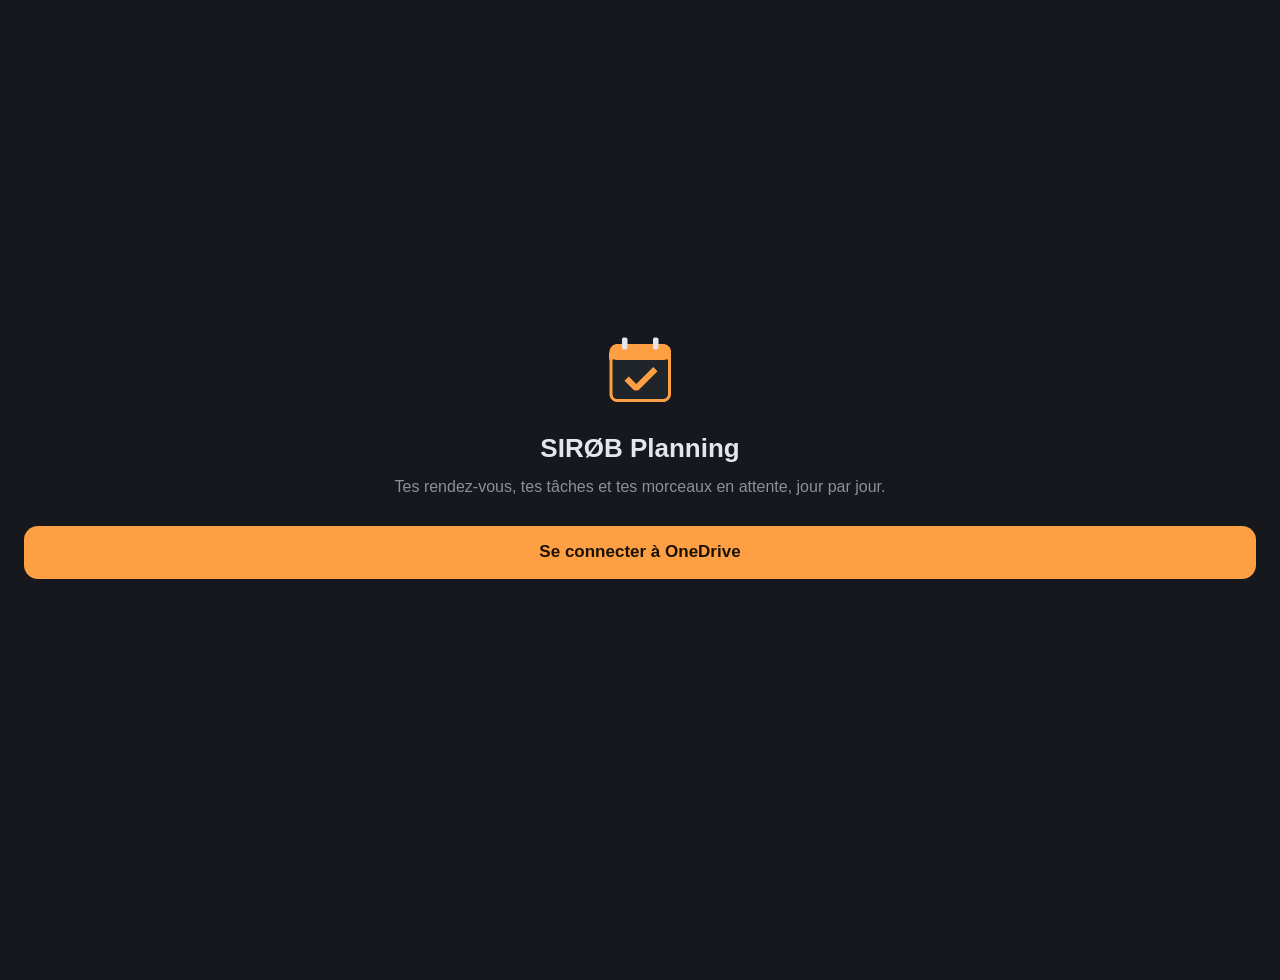
==== planning/index.html @ 755042f1 "SIRØB Planning 1.0 : rendez-vous, tâches et morceaux en attente, jour par jour Nouvelle web app dans" ====
<!doctype html>
<html lang="fr">
<head>
  <meta charset="utf-8">
  <meta name="viewport" content="width=device-width, initial-scale=1, viewport-fit=cover">
  <title>SIRØB Planning</title>
  <meta name="theme-color" content="#16181d">
  <meta name="apple-mobile-web-app-capable" content="yes">
  <meta name="mobile-web-app-capable" content="yes">
  <meta name="apple-mobile-web-app-status-bar-style" content="black-translucent">
  <meta name="apple-mobile-web-app-title" content="Planning">
  <link rel="apple-touch-icon" href="icons/icon-180.png">
  <link rel="manifest" href="manifest.webmanifest">
  <link rel="stylesheet" href="style.css">
</head>
<body>
  <!-- Connexion -->
  <section id="login" class="screen" hidden>
    <div class="login-box">
      <img src="icons/icon-192.png" alt="" class="logo">
      <h1>SIRØB Planning</h1>
      <p>Tes rendez-vous, tes tâches et tes morceaux en attente, jour par jour.</p>
      <button id="login-btn" class="primary big">Se connecter à OneDrive</button>
      <p id="login-error" class="error" hidden></p>
    </div>
  </section>

  <!-- Journée -->
  <section id="main" class="screen" hidden>
    <header class="top day-top">
      <div class="song-head">
        <h2 id="day-title"></h2>
        <p id="day-sub" class="dim"></p>
      </div>
      <button id="today-btn" class="pill-btn" hidden>Aujourd'hui</button>
      <button id="refresh-btn" class="icon-btn" aria-label="Actualiser">↻</button>
      <button id="settings-btn" class="icon-btn" aria-label="Réglages">⚙︎</button>
    </header>
    <div id="days" class="days"></div>
    <p id="status" class="status"></p>

    <div id="gcal-banner" class="card banner" hidden>
      <p id="gcal-text"></p>
      <button id="gcal-btn" class="ghost">Connecter Google Agenda</button>
    </div>

    <div id="agenda-block">
      <h3 class="section">Rendez-vous</h3>
      <ul id="events" class="list"></ul>
    </div>

    <h3 class="section">À faire</h3>
    <form id="add" class="add" autocomplete="off">
      <input id="add-text" type="text" placeholder="Ajouter une tâche…" enterkeyhint="done">
      <input id="add-time" type="time" aria-label="Heure (facultatif)">
      <button class="add-btn" aria-label="Ajouter">+</button>
    </form>
    <ul id="tasks" class="list"></ul>

    <div id="deadlines-block" hidden>
      <h3 class="section" id="deadlines-title">Deadlines</h3>
      <ul id="deadlines" class="list"></ul>
    </div>

    <div id="pending-block" hidden>
      <h3 class="section"><span id="pending-title">Morceaux en attente</span></h3>
      <div id="pending-filters" class="chips"></div>
      <ul id="pending" class="list"></ul>
    </div>
  </section>

  <!-- Réglages -->
  <section id="settings" class="screen sheet" hidden>
    <header class="top">
      <button id="settings-back" class="icon-btn back" aria-label="Retour">‹</button>
      <div class="song-head"><h2>Réglages</h2></div>
    </header>
    <div class="card">
      <p><strong>Google Agenda</strong></p>
      <p id="gcal-info" class="dim small"></p>
      <div id="cal-list" class="cal-list"></div>
      <button id="gcal-toggle" class="ghost"></button>
    </div>
    <div class="card">
      <p id="cat-info"></p>
      <label for="cat-path">Catalogue des morceaux (écrit par le Mac)</label>
      <input id="cat-path" type="text" autocomplete="off" autocapitalize="off" spellcheck="false">
      <p class="dim small">Tes tâches sont enregistrées à côté, dans planning.json : le Mac n'a pas besoin d'être allumé.</p>
    </div>
    <div class="card">
      <p id="account" class="dim"></p>
      <button id="logout" class="ghost danger">Se déconnecter</button>
    </div>
    <p class="dim small center" id="version"></p>
  </section>

  <!-- Feuille d'actions (tâche, morceau) -->
  <div id="sheet" class="overlay" hidden>
    <div class="share-box">
      <p class="share-title" id="sheet-title"></p>
      <p id="sheet-sub" class="dim small"></p>
      <div id="sheet-body" class="sheet-body"></div>
      <button id="sheet-close" class="ghost">Annuler</button>
    </div>
  </div>

  <div id="toast" class="toast" hidden></div>

  <script src="config.js"></script>
  <script src="app.js"></script>
</body>
</html>
---- planning/style.css ----
:root {
  --bg: #16181d;
  --bg-alt: #1b1e24;
  --panel: #20242b;
  --border: #2c313a;
  --text: #e4e6eb;
  --dim: #8a909c;
  --accent: #ff9f43;
  --accent-ink: #1a1206;
  --danger: #ff6b6b;
  --safe-top: env(safe-area-inset-top, 0px);
  --safe-bottom: env(safe-area-inset-bottom, 0px);
  color-scheme: dark;
}

* { box-sizing: border-box; -webkit-tap-highlight-color: transparent; }
html, body { margin: 0; overflow-x: hidden; background: var(--bg); color: var(--text); }
body {
  font: 16px/1.35 -apple-system, BlinkMacSystemFont, "SF Pro Text", "Helvetica Neue", sans-serif;
  min-height: 100vh;
  padding-bottom: calc(var(--safe-bottom) + 80px);
  overscroll-behavior-y: none;
}
[hidden] { display: none !important; }
button, input, a { font: inherit; color: inherit; }
button { cursor: pointer; }

.screen { padding: 0 16px; }
.sheet { position: fixed; inset: 0; background: var(--bg); overflow-y: auto; z-index: 5;
         padding-bottom: calc(var(--safe-bottom) + 90px); -webkit-overflow-scrolling: touch; }

/* En-tête collant */
.top {
  position: sticky; top: 0; z-index: 3;
  display: flex; align-items: center; gap: 8px;
  padding: calc(var(--safe-top) + 10px) 0 10px;
  background: linear-gradient(var(--bg) 85%, transparent);
}
.searchbar {
  flex: 1; min-width: 0; display: flex; align-items: center; gap: 8px;
  background: var(--panel); border: 1px solid var(--border); border-radius: 12px; padding: 0 10px;
}
.searchbar svg { width: 18px; height: 18px; fill: none; stroke: var(--dim); stroke-width: 2; flex: none; }
.searchbar input {
  flex: 1; min-width: 0; border: 0; background: transparent; outline: none;
  font-size: 17px; padding: 11px 0; -webkit-appearance: none;
}
.searchbar input::-webkit-search-cancel-button { display: none; }
.icon-btn {
  background: none; border: 0; color: var(--dim); font-size: 20px;
  min-width: 40px; min-height: 40px; border-radius: 10px;
}
.icon-btn:active { background: var(--panel); }
.back { font-size: 34px; line-height: 1; color: var(--accent); }

.status { color: var(--dim); font-size: 13px; margin: 2px 2px 8px; min-height: 1em; }
.dim { color: var(--dim); }
.small { font-size: 13px; }
.center { text-align: center; }
.error { color: var(--danger); }

/* Listes */
.list { list-style: none; margin: 0; padding: 0; }
.row {
  display: flex; align-items: center; gap: 10px;
  padding: 12px 4px; border-bottom: 1px solid var(--border);
}
.row:active { background: var(--bg-alt); }
.row-main { flex: 1; min-width: 0; }
.row-title { font-weight: 600; white-space: nowrap; overflow: hidden; text-overflow: ellipsis; }
.row-sub { color: var(--dim); font-size: 13px; white-space: nowrap; overflow: hidden; text-overflow: ellipsis; margin-top: 2px; }
.row-title mark { background: none; color: var(--accent); }
.badge { font-size: 11px; color: var(--dim); border: 1px solid var(--border); border-radius: 6px;
         padding: 1px 5px; margin-left: 6px; font-weight: 500; vertical-align: 1px; }
.send {
  flex: none; border: 0; border-radius: 10px; background: var(--accent); color: var(--accent-ink);
  font-weight: 700; font-size: 14px; padding: 9px 12px; min-height: 40px;
}
.send.light { background: var(--panel); color: var(--accent); border: 1px solid var(--border); }
.send[aria-busy="true"] { opacity: .55; }
.play {
  flex: none; width: 40px; height: 40px; border-radius: 20px; border: 1px solid var(--border);
  background: var(--panel); color: var(--text); font-size: 14px;
}
.play.on { color: var(--accent); border-color: var(--accent); }

.more { padding: 16px 0 4px; text-align: center; }
.ghost {
  background: var(--panel); border: 1px solid var(--border); border-radius: 12px;
  padding: 11px 16px; color: var(--text); width: 100%;
}
.ghost.danger { color: var(--danger); }
.primary { background: var(--accent); color: var(--accent-ink); border: 0; border-radius: 14px; font-weight: 700; }
.big { width: 100%; padding: 15px; font-size: 17px; }

/* Morceau */
.song-head { flex: 1; min-width: 0; }
.song-head h2 { margin: 0; font-size: 20px; line-height: 1.2; overflow-wrap: anywhere; }
.song-head p { margin: 2px 0 0; font-size: 13px; overflow-wrap: anywhere; }
.section { font-size: 13px; text-transform: uppercase; letter-spacing: .06em; color: var(--dim);
           margin: 18px 4px 4px; font-weight: 600; }
.chips { display: flex; gap: 8px; overflow-x: auto; padding: 4px 0 6px; scrollbar-width: none; }
.chips button {
  flex: none; border: 1px solid var(--border); background: var(--panel); border-radius: 18px;
  padding: 7px 13px; font-size: 14px;
}
.chips button.on { background: var(--accent); color: var(--accent-ink); border-color: var(--accent); font-weight: 600; }
.filters { margin: -2px -16px 4px; padding: 2px 16px 8px; }
.filters button { font-size: 14px; padding: 6px 12px; }
.filters .sep { flex: none; width: 1px; background: var(--border); margin: 4px 2px; }
.filters .dot { display: inline-block; width: 8px; height: 8px; border-radius: 50%; margin-right: 6px; vertical-align: 1px; }
.empty { color: var(--dim); padding: 12px 4px; font-size: 14px; }

/* Réglages */
.card { background: var(--panel); border: 1px solid var(--border); border-radius: 14px; padding: 14px; margin: 12px 0; }
.card p { margin: 0 0 10px; }
.card label { display: block; font-size: 14px; margin-bottom: 8px; }
.card input {
  width: 100%; background: var(--bg); border: 1px solid var(--border); border-radius: 10px;
  padding: 10px; font-size: 16px; outline: none;
}

/* Connexion */
.login-box { min-height: 100vh; display: flex; flex-direction: column; justify-content: center;
             align-items: center; text-align: center; gap: 6px; padding: 24px 8px; }
.login-box .logo { width: 96px; height: 96px; border-radius: 22px; margin-bottom: 8px; }
.login-box h1 { margin: 0; font-size: 26px; }
.login-box p { color: var(--dim); margin: 4px 0 22px; }

/* Feuille de partage de secours */
.overlay { position: fixed; inset: 0; background: rgba(0,0,0,.55); z-index: 20;
           display: flex; align-items: flex-end; }
.share-box {
  width: 100%; background: var(--bg-alt); border-top: 1px solid var(--border);
  border-radius: 18px 18px 0 0; padding: 18px 16px calc(var(--safe-bottom) + 16px);
  display: flex; flex-direction: column; gap: 12px;
}
.share-title { margin: 0; font-weight: 700; font-size: 18px; }
.share-box #share-name { margin: -8px 0 0; overflow-wrap: anywhere; }
.share-box .small { font-weight: 500; opacity: .75; }
.form label { margin-top: 12px; }
.form label:first-child { margin-top: 0; }
.form textarea {
  width: 100%; background: var(--bg); border: 1px solid var(--border); border-radius: 10px;
  padding: 10px; font-size: 16px; outline: none; resize: vertical; color: var(--text); font-family: inherit;
}
.form .chips button { font-size: 13px; padding: 5px 10px; }

.toast {
  position: fixed; left: 50%; transform: translateX(-50%); z-index: 30;
  bottom: calc(var(--safe-bottom) + 84px); max-width: calc(100% - 32px);
  background: #2d323b; color: var(--text); border-radius: 12px; padding: 10px 14px; font-size: 14px;
  box-shadow: 0 6px 24px rgba(0,0,0,.4); text-align: center;
}
/* Statut / deadline / payé / client (remplis sur le Mac) */
.prod { display: flex; flex-wrap: wrap; gap: 5px; margin-top: 5px; }
.prod.big { margin: 0 0 8px; gap: 7px; }
.prod span { font-size: 11px; line-height: 1; padding: 4px 7px; border-radius: 7px; white-space: nowrap;
             background: var(--panel); border: 1px solid var(--border); color: var(--dim); }
.prod.big span { font-size: 13px; padding: 6px 9px; }
.prod .pill-st { color: var(--c); border-color: var(--c); font-weight: 700; }
.prod .pill-dl.urgent { color: #ff6b6b; border-color: #ff6b6b; font-weight: 600; }
.prod .pill-pay { color: #ffc048; border-color: #6b5320; }
.prod .pill-pay.ok { color: #4cd964; border-color: #2a5e33; }
.prod .pill-style { color: #c9b6ff; border-color: #4b3f73; }

/* ===== SIRØB Planning ===== */
.day-top h2 { font-size: 24px; }
.day-top p:empty { display: none; }
.pill-btn { flex: none; border: 1px solid var(--accent); color: var(--accent); background: none;
            border-radius: 16px; padding: 6px 11px; font-size: 13px; font-weight: 600; }
.days { display: flex; gap: 6px; overflow-x: auto; margin: 0 -16px 6px; padding: 2px 16px 8px; scrollbar-width: none; }
.days::-webkit-scrollbar { display: none; }
.day { flex: none; width: 48px; display: flex; flex-direction: column; align-items: center; gap: 2px;
       padding: 7px 0 6px; border-radius: 14px; border: 1px solid var(--border); background: var(--panel); }
.day .dw { font-size: 11px; color: var(--dim); text-transform: capitalize; }
.day .dn { font-size: 18px; font-weight: 700; line-height: 1.1; }
.day.past { opacity: .6; }
.day.today .dn { color: var(--accent); }
.day.on { background: var(--accent); border-color: var(--accent); opacity: 1; }
.day.on .dw, .day.on .dn { color: var(--accent-ink); }
.dots { display: flex; gap: 3px; height: 6px; }
.dots i { width: 5px; height: 5px; border-radius: 50%; }
.d-ev { background: #4aa3ff; } .d-task { background: var(--text); } .d-dl { background: var(--danger); }
.day.on .dots i { background: var(--accent-ink); }

.banner p { margin: 0; font-size: 14px; }
.banner button { margin-top: 10px; }

/* Rendez-vous */
.ev { align-items: stretch; border-left: 3px solid var(--c); padding-left: 10px; cursor: pointer; }
.ev.over { opacity: .5; }
.ev-time { flex: none; width: 52px; display: flex; flex-direction: column; font-size: 14px;
           font-variant-numeric: tabular-nums; font-weight: 600; justify-content: center; }
.ev-time .dim { font-weight: 400; font-size: 12px; }

/* Ajout de tâche */
.add { display: flex; gap: 8px; margin: 6px 0 4px; }
.add input { min-width: 0; background: var(--panel); border: 1px solid var(--border); border-radius: 12px;
             padding: 11px 10px; font-size: 16px; outline: none; color: var(--text); }
.add #add-text { flex: 1; }
.add #add-time { flex: none; width: 92px; color: var(--dim); }
.add-btn { flex: none; width: 46px; border: 0; border-radius: 12px; background: var(--accent);
           color: var(--accent-ink); font-size: 26px; font-weight: 700; line-height: 1; }

/* Tâches */
.task { align-items: flex-start; }
.check { flex: none; width: 26px; height: 26px; margin-top: -2px; border-radius: 50%; border: 2px solid var(--dim);
         background: none; color: var(--accent-ink); font-size: 15px; font-weight: 800; line-height: 1; padding: 0; }
.task.done .check { background: var(--accent); border-color: var(--accent); }
.task.done .row-title { color: var(--dim); text-decoration: line-through; }
.row-title.wrap { white-space: normal; overflow-wrap: anywhere; font-weight: 500; }
.task-time { color: var(--accent); font-weight: 700; font-variant-numeric: tabular-nums; margin-right: 6px; }
.row-sub.late { color: #ffc048; white-space: normal; }

/* Morceaux */
.song { cursor: pointer; }
.chev { color: var(--dim); font-size: 22px; flex: none; }
.prod .pill-plan { color: var(--accent); border-color: #6b4a22; }
#pending-filters { margin: 0 -16px; padding: 2px 16px 6px; }
#pending-filters button { font-size: 13px; padding: 5px 11px; }

/* Feuille d'actions */
.share-box { max-height: 88vh; overflow-y: auto; }
.share-box #sheet-sub { margin: -8px 0 0; overflow-wrap: anywhere; }
.sheet-body { display: flex; flex-direction: column; gap: 10px; }
.sheet-label { margin: 4px 0 -4px; }
.choice-row { display: grid; grid-template-columns: 1fr 1fr; gap: 8px; }
.ghost.on { border-color: var(--accent); color: var(--accent); font-weight: 600; }
.date-pick { display: flex; align-items: center; justify-content: space-between; gap: 10px;
             background: var(--panel); border: 1px solid var(--border); border-radius: 12px; padding: 6px 6px 6px 14px; }
.date-pick input, .field { background: var(--bg); border: 1px solid var(--border); border-radius: 10px;
             padding: 9px 10px; font-size: 16px; color: var(--text); outline: none; min-width: 0; }
.edit-line { display: flex; gap: 8px; }
.edit-line .field { flex: 1; }
.edit-line .field.time { flex: none; width: 96px; }

/* Réglages */
.cal-list { display: flex; flex-direction: column; gap: 8px; margin: 4px 0 12px; }
.cal { display: flex !important; align-items: center; gap: 10px; margin: 0 !important; font-size: 15px !important; }
.cal input { width: 20px !important; height: 20px; margin: 0; accent-color: var(--accent); }
.cal .dot { width: 10px; height: 10px; border-radius: 50%; flex: none; }
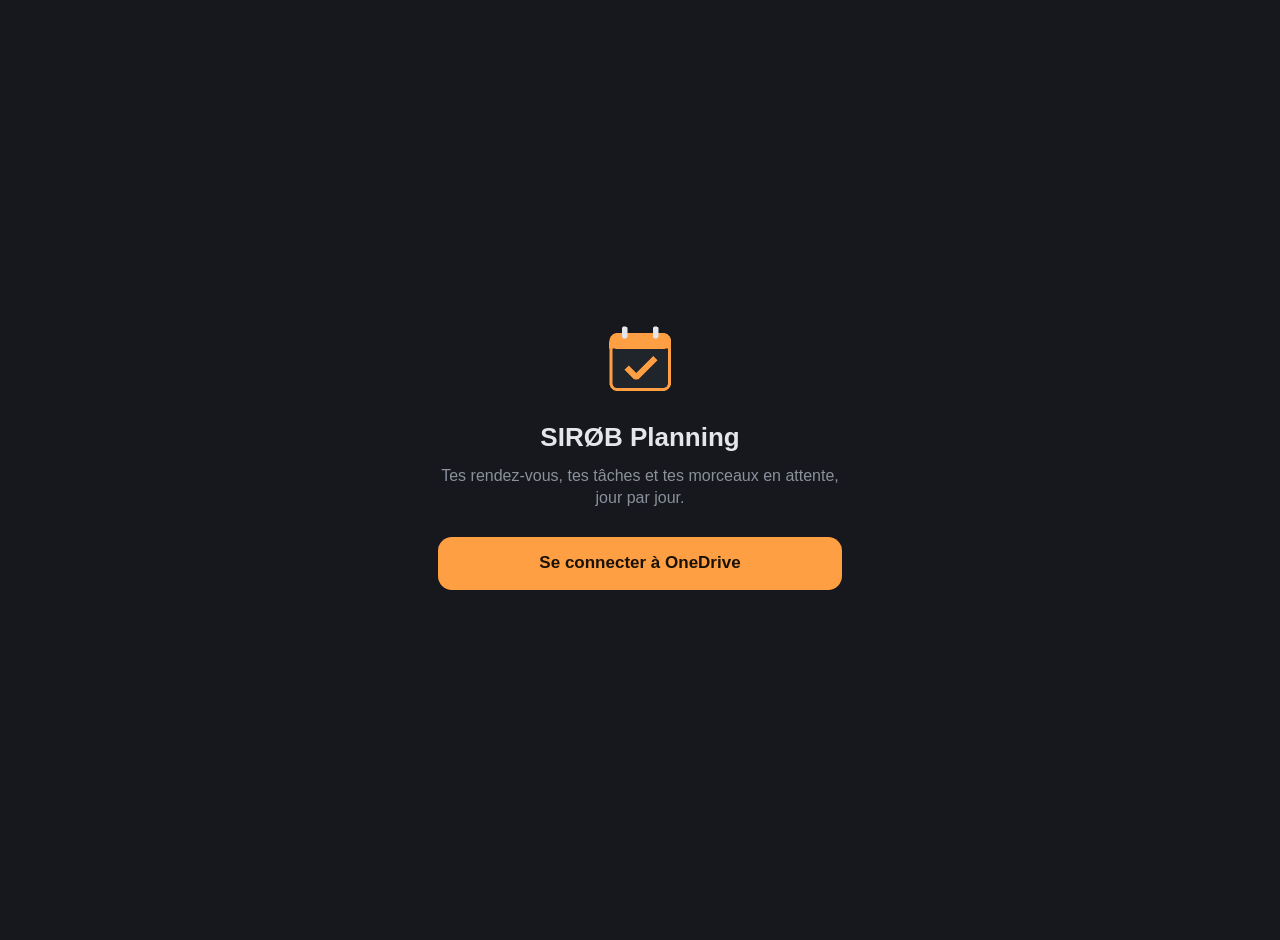
==== commit dc9a95cb: "Planning 1.4 : version Mac (deux colonnes, raccourcis clavier, fenêtre centrée) Co-Authored-By: Clau" ====
--- a/planning/index.html
+++ b/planning/index.html
@@ -32,12 +32,22 @@
         <h2 id="day-title"></h2>
         <p id="day-sub" class="dim"></p>
       </div>
-      <button id="today-btn" class="pill-btn" hidden>Aujourd'hui</button>
+      <button id="prev-btn" class="icon-btn desk" aria-label="Jour précédent" title="Jour précédent (←)">‹</button>
+      <button id="next-btn" class="icon-btn desk" aria-label="Jour suivant" title="Jour suivant (→)">›</button>
+      <button id="today-btn" class="pill-btn" hidden title="Aujourd'hui (T)">Aujourd'hui</button>
       <button id="refresh-btn" class="icon-btn" aria-label="Actualiser">↻</button>
+      <button id="mail-btn" class="icon-btn" aria-label="Mes mails">✉︎</button>
       <button id="settings-btn" class="icon-btn" aria-label="Réglages">⚙︎</button>
     </header>
     <div id="days" class="days"></div>
     <p id="status" class="status"></p>
+
+    <div class="cols">
+    <div class="col-day">
+    <button id="digest-card" class="card digest-card" hidden>
+      <span class="digest-icon">☀️</span>
+      <span><strong>Ton résumé mails du jour est prêt</strong><br><span class="dim small">Touche pour le lire</span></span>
+    </button>
 
     <div id="gcal-banner" class="card banner" hidden>
       <p id="gcal-text"></p>
@@ -51,11 +61,14 @@
 
     <h3 class="section">À faire</h3>
     <form id="add" class="add" autocomplete="off">
-      <input id="add-text" type="text" placeholder="Ajouter une tâche…" enterkeyhint="done">
+      <input id="add-text" type="text" placeholder="Ajouter une tâche…" title="Nouvelle tâche (N)" enterkeyhint="done">
       <input id="add-time" type="time" aria-label="Heure (facultatif)">
       <button class="add-btn" aria-label="Ajouter">+</button>
     </form>
     <ul id="tasks" class="list"></ul>
+    </div>
+
+    <div class="col-songs">
 
     <div id="deadlines-block" hidden>
       <h3 class="section" id="deadlines-title">Deadlines</h3>
@@ -66,6 +79,28 @@
       <h3 class="section"><span id="pending-title">Morceaux en attente</span></h3>
       <div id="pending-filters" class="chips"></div>
       <ul id="pending" class="list"></ul>
+    </div>
+    </div>
+    </div>
+  </section>
+
+  <!-- Mails -->
+  <section id="mails" class="screen sheet" hidden>
+    <header class="top">
+      <button id="mails-back" class="icon-btn back" aria-label="Retour">‹</button>
+      <div class="song-head"><h2>Mes mails</h2></div>
+      <button id="mails-refresh" class="icon-btn" aria-label="Actualiser">↻</button>
+    </header>
+    <div id="mails-auth" class="card" hidden>
+      <p>Pour afficher tes mails, autorise l'app à lire ta boîte Gmail (lecture seule : elle ne peut ni envoyer, ni supprimer).</p>
+      <button id="mails-auth-btn" class="primary big">Autoriser Gmail</button>
+    </div>
+    <div id="mails-content">
+      <h3 class="section">☀️ Résumé du matin</h3>
+      <div id="digest" class="card digest"></div>
+      <h3 class="section">Non lus depuis hier</h3>
+      <ul id="unread" class="list"></ul>
+      <p id="mails-info" class="status"></p>
     </div>
   </section>
 
--- a/planning/style.css
+++ b/planning/style.css
@@ -240,3 +240,49 @@
 .cal { display: flex !important; align-items: center; gap: 10px; margin: 0 !important; font-size: 15px !important; }
 .cal input { width: 20px !important; height: 20px; margin: 0; accent-color: var(--accent); }
 .cal .dot { width: 10px; height: 10px; border-radius: 50%; flex: none; }
+
+/* Mails */
+.digest-card { display: flex; align-items: center; gap: 12px; width: 100%; text-align: left;
+               border-color: #6b4a22; background: linear-gradient(90deg, #2a2116, var(--panel)); margin: 4px 0 10px; }
+.digest-icon { font-size: 26px; }
+.digest p { margin: 0 0 8px; line-height: 1.45; font-size: 15px; }
+.digest .digest-when { margin-bottom: 10px; }
+.digest-h { margin: 14px 0 6px; font-size: 14px; color: var(--accent); text-transform: uppercase; letter-spacing: .04em; }
+.digest-h:first-of-type { margin-top: 0; }
+.digest .digest-li { padding-left: 16px; position: relative; }
+.digest .digest-li::before { content: "•"; position: absolute; left: 3px; color: var(--accent); }
+.digest-open { display: inline-block; margin-top: 6px; color: var(--accent); text-decoration: none; }
+.mail { cursor: pointer; }
+.mail-top { display: flex; justify-content: space-between; gap: 8px; }
+.mail-time { flex: none; }
+.mail-subj { font-size: 14px; white-space: nowrap; overflow: hidden; text-overflow: ellipsis; margin-top: 1px; }
+
+/* ===== Mac (et grands écrans) : même app, mise en page sur deux colonnes ===== */
+.desk { display: none; }
+@media (hover: hover) and (pointer: fine) {
+  .desk { display: inline-block; }
+  .row:hover, .song:hover, .mail:hover { background: var(--bg-alt); }
+  .day:hover:not(.on) { border-color: var(--dim); }
+  .icon-btn:hover { background: var(--panel); color: var(--text); }
+  .ghost:hover { border-color: var(--dim); }
+  .check:hover { border-color: var(--accent); }
+  .chips button:hover:not(.on) { border-color: var(--dim); }
+}
+@media (min-width: 860px) {
+  body { padding-bottom: 40px; }
+  .screen { max-width: 1180px; margin: 0 auto; padding: 0 28px; }
+  .sheet { max-width: none; padding-left: max(28px, calc(50% - 380px)); padding-right: max(28px, calc(50% - 380px)); }
+  .top { padding-top: 18px; }
+  .day-top h2 { font-size: 28px; }
+  .days { margin: 0 0 10px; padding: 2px 0 8px; }
+  .day { width: 52px; }
+  .cols { display: grid; grid-template-columns: minmax(0, 1.15fr) minmax(0, 1fr); gap: 36px; align-items: start; }
+  .col-songs { margin-top: -12px; }
+  #pending-filters { margin: 0; padding: 2px 0 6px; flex-wrap: wrap; }
+  .col-day > .section:first-of-type, #agenda-block .section { margin-top: 6px; }
+  /* Fenêtre au centre au lieu de la feuille du bas */
+  .overlay { align-items: center; justify-content: center; }
+  .share-box { width: 440px; border: 1px solid var(--border); border-radius: 18px; padding: 20px; }
+  .toast { bottom: 28px; }
+  .login-box { max-width: 420px; margin: 0 auto; }
+}
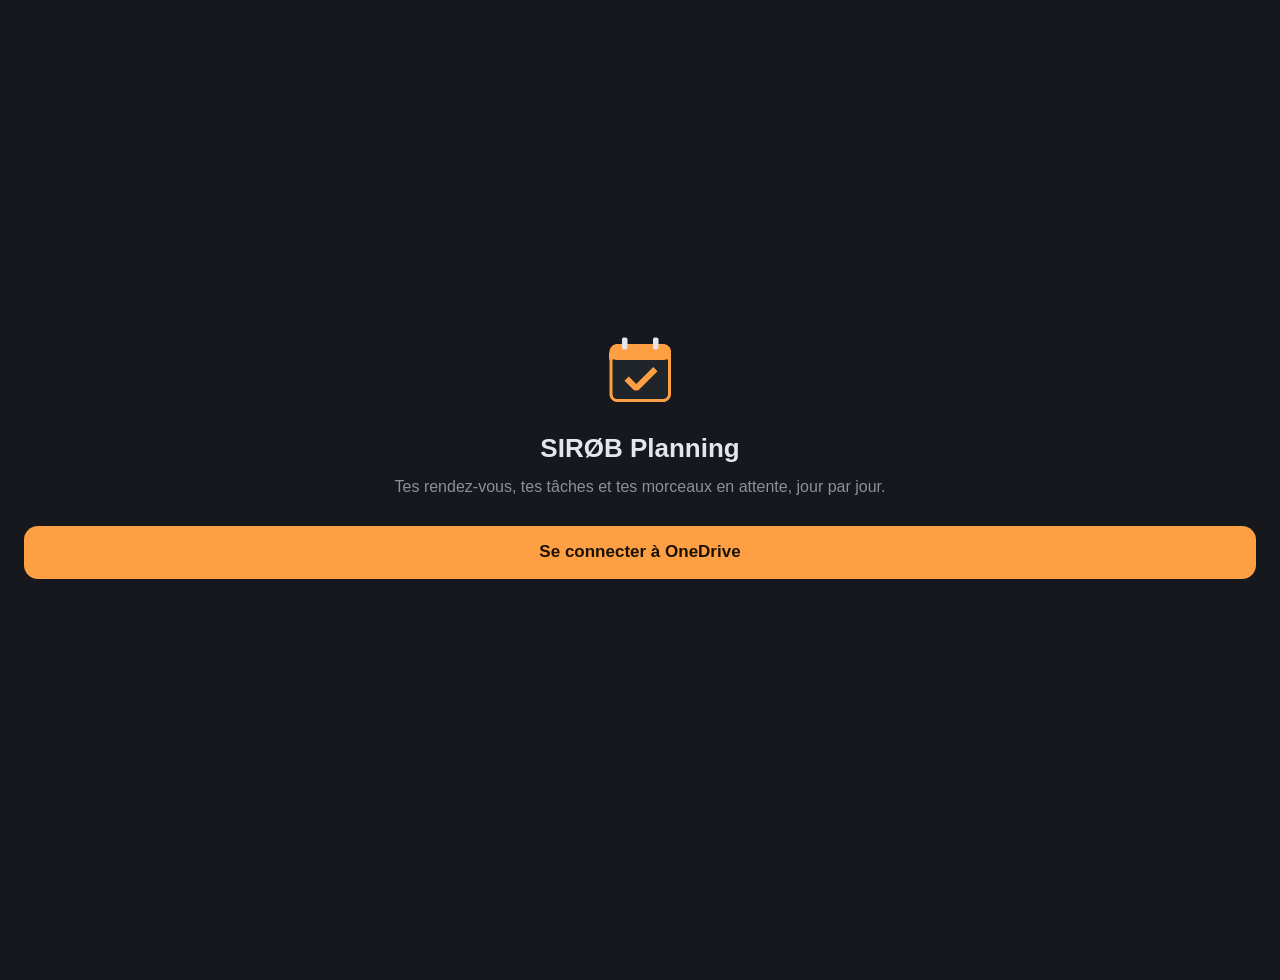
==== commit ad4e3ee2: "Planning 1.5: onglet Studio (réservations Studio Bella Prod) Co-Authored-By: Claude Opus 5.5 <norepl" ====
--- a/planning/index.html
+++ b/planning/index.html
@@ -32,9 +32,7 @@
         <h2 id="day-title"></h2>
         <p id="day-sub" class="dim"></p>
       </div>
-      <button id="prev-btn" class="icon-btn desk" aria-label="Jour précédent" title="Jour précédent (←)">‹</button>
-      <button id="next-btn" class="icon-btn desk" aria-label="Jour suivant" title="Jour suivant (→)">›</button>
-      <button id="today-btn" class="pill-btn" hidden title="Aujourd'hui (T)">Aujourd'hui</button>
+      <button id="today-btn" class="pill-btn" hidden>Aujourd'hui</button>
       <button id="refresh-btn" class="icon-btn" aria-label="Actualiser">↻</button>
       <button id="mail-btn" class="icon-btn" aria-label="Mes mails">✉︎</button>
       <button id="settings-btn" class="icon-btn" aria-label="Réglages">⚙︎</button>
@@ -42,8 +40,6 @@
     <div id="days" class="days"></div>
     <p id="status" class="status"></p>
 
-    <div class="cols">
-    <div class="col-day">
     <button id="digest-card" class="card digest-card" hidden>
       <span class="digest-icon">☀️</span>
       <span><strong>Ton résumé mails du jour est prêt</strong><br><span class="dim small">Touche pour le lire</span></span>
@@ -61,14 +57,11 @@
 
     <h3 class="section">À faire</h3>
     <form id="add" class="add" autocomplete="off">
-      <input id="add-text" type="text" placeholder="Ajouter une tâche…" title="Nouvelle tâche (N)" enterkeyhint="done">
+      <input id="add-text" type="text" placeholder="Ajouter une tâche…" enterkeyhint="done">
       <input id="add-time" type="time" aria-label="Heure (facultatif)">
       <button class="add-btn" aria-label="Ajouter">+</button>
     </form>
     <ul id="tasks" class="list"></ul>
-    </div>
-
-    <div class="col-songs">
 
     <div id="deadlines-block" hidden>
       <h3 class="section" id="deadlines-title">Deadlines</h3>
@@ -80,9 +73,32 @@
       <div id="pending-filters" class="chips"></div>
       <ul id="pending" class="list"></ul>
     </div>
+  </section>
+
+  <!-- Studio Bella Prod (agenda Google rempli par cal.com) -->
+  <section id="studio" class="screen" hidden>
+    <header class="top day-top">
+      <div class="song-head">
+        <h2 id="studio-title">Studio</h2>
+        <p id="studio-sub" class="dim"></p>
+      </div>
+      <button id="studio-refresh" class="icon-btn" aria-label="Actualiser">↻</button>
+    </header>
+    <div id="studio-msg" class="card banner" hidden>
+      <p id="studio-msg-text"></p>
+      <button id="studio-msg-btn" class="ghost" hidden></button>
     </div>
-    </div>
+    <div id="studio-now" class="studio-now" hidden></div>
+    <div id="studio-filters" class="chips"></div>
+    <div id="studio-days"></div>
+    <p id="studio-status" class="status"></p>
   </section>
+
+  <!-- Onglets -->
+  <nav id="tabbar" class="tabbar" hidden>
+    <button data-tab="main" class="tab on"><span class="tab-ic">📅</span>Planning</button>
+    <button data-tab="studio" class="tab"><span class="tab-ic">🎙</span>Studio</button>
+  </nav>
 
   <!-- Mails -->
   <section id="mails" class="screen sheet" hidden>
@@ -116,6 +132,11 @@
       <div id="cal-list" class="cal-list"></div>
       <button id="gcal-toggle" class="ghost"></button>
     </div>
+    <div class="card" id="studio-card" hidden>
+      <label for="studio-cal"><strong>Agenda du studio</strong> (onglet Studio)</label>
+      <select id="studio-cal" class="field select"></select>
+      <p class="dim small">Les réservations cal.com arrivent dans cet agenda Google. Décoche-le plus haut si tu ne veux pas les voir aussi dans « Rendez-vous ».</p>
+    </div>
     <div class="card">
       <p id="cat-info"></p>
       <label for="cat-path">Catalogue des morceaux (écrit par le Mac)</label>
--- a/planning/style.css
+++ b/planning/style.css
@@ -14,7 +14,7 @@
 }
 
 * { box-sizing: border-box; -webkit-tap-highlight-color: transparent; }
-html, body { margin: 0; overflow-x: hidden; background: var(--bg); color: var(--text); }
+html, body { margin: 0; overflow-x: clip; background: var(--bg); color: var(--text); }
 body {
   font: 16px/1.35 -apple-system, BlinkMacSystemFont, "SF Pro Text", "Helvetica Neue", sans-serif;
   min-height: 100vh;
@@ -257,32 +257,44 @@
 .mail-time { flex: none; }
 .mail-subj { font-size: 14px; white-space: nowrap; overflow: hidden; text-overflow: ellipsis; margin-top: 1px; }
 
-/* ===== Mac (et grands écrans) : même app, mise en page sur deux colonnes ===== */
-.desk { display: none; }
-@media (hover: hover) and (pointer: fine) {
-  .desk { display: inline-block; }
-  .row:hover, .song:hover, .mail:hover { background: var(--bg-alt); }
-  .day:hover:not(.on) { border-color: var(--dim); }
-  .icon-btn:hover { background: var(--panel); color: var(--text); }
-  .ghost:hover { border-color: var(--dim); }
-  .check:hover { border-color: var(--accent); }
-  .chips button:hover:not(.on) { border-color: var(--dim); }
-}
-@media (min-width: 860px) {
-  body { padding-bottom: 40px; }
-  .screen { max-width: 1180px; margin: 0 auto; padding: 0 28px; }
-  .sheet { max-width: none; padding-left: max(28px, calc(50% - 380px)); padding-right: max(28px, calc(50% - 380px)); }
-  .top { padding-top: 18px; }
-  .day-top h2 { font-size: 28px; }
-  .days { margin: 0 0 10px; padding: 2px 0 8px; }
-  .day { width: 52px; }
-  .cols { display: grid; grid-template-columns: minmax(0, 1.15fr) minmax(0, 1fr); gap: 36px; align-items: start; }
-  .col-songs { margin-top: -12px; }
-  #pending-filters { margin: 0; padding: 2px 0 6px; flex-wrap: wrap; }
-  .col-day > .section:first-of-type, #agenda-block .section { margin-top: 6px; }
-  /* Fenêtre au centre au lieu de la feuille du bas */
-  .overlay { align-items: center; justify-content: center; }
-  .share-box { width: 440px; border: 1px solid var(--border); border-radius: 18px; padding: 20px; }
-  .toast { bottom: 28px; }
-  .login-box { max-width: 420px; margin: 0 auto; }
-}
+/* Onglets (Planning / Studio) */
+.tabbar {
+  position: fixed; left: 0; right: 0; bottom: 0; z-index: 4;
+  display: flex; justify-content: center; gap: 8px;
+  padding: 8px 16px calc(var(--safe-bottom) + 8px);
+  background: rgba(22, 24, 29, .92); border-top: 1px solid var(--border);
+  -webkit-backdrop-filter: blur(14px); backdrop-filter: blur(14px);
+}
+.tab { flex: 1; max-width: 220px; display: flex; flex-direction: column; align-items: center; gap: 2px;
+       background: none; border: 0; border-radius: 12px; padding: 5px 0 3px; color: var(--dim);
+       font-size: 12px; font-weight: 600; }
+.tab-ic { font-size: 20px; line-height: 1.1; filter: grayscale(1); opacity: .7; }
+.tab.on { color: var(--accent); }
+.tab.on .tab-ic { filter: none; opacity: 1; }
+
+/* Studio */
+.studio-now { display: flex; flex-direction: column; gap: 3px; margin: 4px 0 10px; }
+.studio-now strong { font-size: 16px; }
+.studio-now.free strong { color: #4cd964; }
+.studio-now.busy strong { color: var(--danger); }
+#studio-filters { margin: 0 -16px; padding: 2px 16px 6px; }
+#studio-filters button { font-size: 13px; padding: 5px 11px; }
+.sday { background: var(--panel); border: 1px solid var(--border); border-radius: 14px; padding: 12px 12px 4px; margin: 10px 0; }
+.sday.today { border-color: #6b4a22; }
+.sday.free { padding: 10px 12px; margin: 6px 0; background: none; }
+.sday-head { display: flex; justify-content: space-between; align-items: baseline; gap: 10px; }
+.sday-name { font-weight: 700; }
+.sday.today .sday-name { color: var(--accent); }
+.sday-state { font-size: 13px; color: var(--dim); flex: none; }
+.sday:not(.free) .sday-state { color: var(--danger); font-weight: 600; }
+.sday.free .sday-state { color: #4cd964; }
+.sbar-wrap { margin: 10px 0 4px; }
+.sbar { position: relative; height: 14px; border-radius: 7px; background: #24402c; overflow: hidden; }
+.sblk { position: absolute; top: 0; bottom: 0; background: var(--danger); border-radius: 3px; min-width: 3px; }
+.snow { position: absolute; top: -2px; bottom: -2px; width: 2px; background: var(--text); }
+.sticks { position: relative; height: 16px; font-size: 10px; color: var(--dim); }
+.sticks span { position: absolute; top: 2px; transform: translateX(-50%); }
+.sticks span:first-child { transform: none; }
+.sticks span:last-child { transform: translateX(-100%); }
+.sday .list .row:last-child { border-bottom: 0; }
+.field.select { width: 100%; -webkit-appearance: none; appearance: none; }
